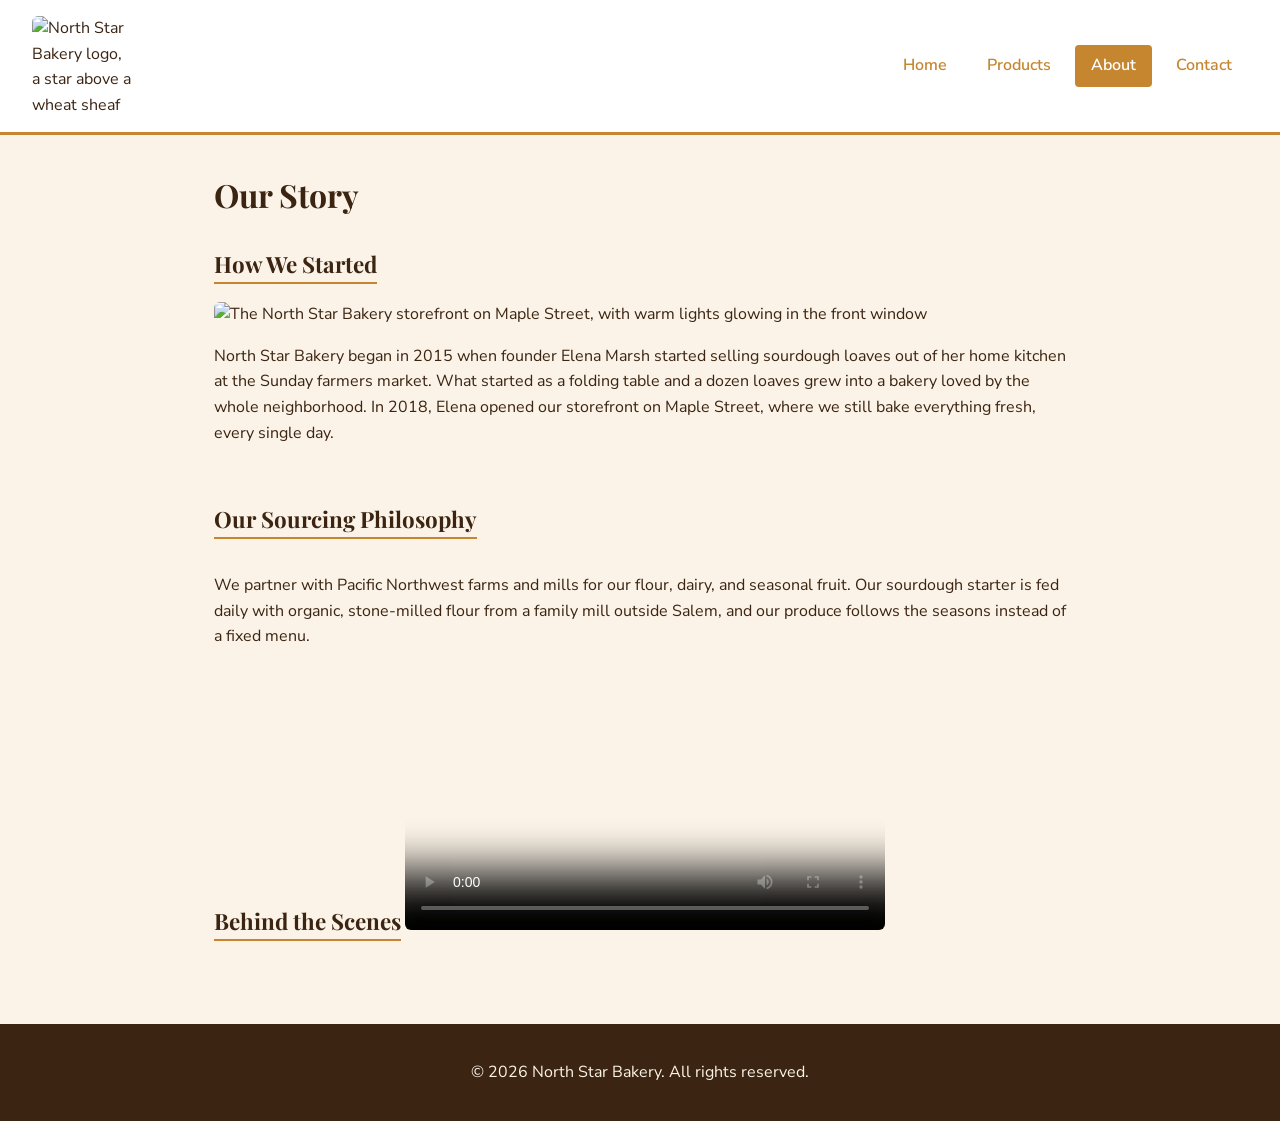
==== about.html @ 338725b3 "Add files via upload" ====
<!DOCTYPE html>
<html lang="en">
<head>
  <meta charset="UTF-8">
  <meta name="viewport" content="width=device-width, initial-scale=1.0">
  <link rel="preconnect" href="https://fonts.googleapis.com">
  <link rel="preconnect" href="https://fonts.gstatic.com" crossorigin>
  <link href="https://fonts.googleapis.com/css2?family=Nunito+Sans:wght@400;600;700&family=Playfair+Display:wght@600;700&display=swap" rel="stylesheet">
  <link rel="stylesheet" href="styles.css">
  <title>North Star Bakery | About</title>
</head>
<body>
  <header>
    <img src="media/bakery-logo_c.png" alt="North Star Bakery logo, a star above a wheat sheaf" width="100" height="100">
    <nav aria-label="Primary">
      <ul>
        <li><a href="index.html">Home</a></li>
        <li><a href="products.html">Products</a></li>
        <li><a href="about.html" aria-current="page">About</a></li>
        <li><a href="contact.html">Contact</a></li>
      </ul>
    </nav>
  </header>

  <main>
    <h1>Our Story</h1>

    <section aria-labelledby="history-heading">
      <h2 id="history-heading">How We Started</h2>
      <img src="media/bakery-storefront_c.png" alt="The North Star Bakery storefront on Maple Street, with warm lights glowing in the front window" width="600" height="400">
      <p>North Star Bakery began in 2015 when founder Elena Marsh started selling sourdough loaves out of her home kitchen at the Sunday farmers market. What started as a folding table and a dozen loaves grew into a bakery loved by the whole neighborhood. In 2018, Elena opened our storefront on Maple Street, where we still bake everything fresh, every single day.</p>
    </section>

    <section aria-labelledby="sourcing-heading">
      <h2 id="sourcing-heading">Our Sourcing Philosophy</h2>
      <p>We partner with Pacific Northwest farms and mills for our flour, dairy, and seasonal fruit. Our sourdough starter is fed daily with organic, stone-milled flour from a family mill outside Salem, and our produce follows the seasons instead of a fixed menu.</p>
    </section>

    <section aria-labelledby="behind-scenes-heading">
      <h2 id="behind-scenes-heading">Behind the Scenes</h2>
      <video controls width="480" height="270" poster="media/bakery-storefront_c.png">
        <source src="media/bakery-behind-scenes_c.mp4" type="video/mp4">
        Your browser does not support the video tag. You can
        <a href="media/bakery-behind-scenes_c.mp4">download the video</a>
        to see our bakers at work before sunrise.
      </video>
    </section>
  </main>

  <footer>
    <p>&copy; 2026 North Star Bakery. All rights reserved.</p>
  </footer>
</body>
</html>
---- styles.css ----
/* Colors */
:root {
  --color-cream: #FBF3E7;
  --color-brown: #3B2412;
  --color-gold: #C6862F;
  --color-white: #FFFFFF;
}

* {
  box-sizing: border-box;
}

body {
  margin: 0;
  font-family: 'Nunito Sans', Arial, sans-serif;
  color: var(--color-brown);
  background-color: var(--color-cream);
  line-height: 1.6;
}

h1, h2, legend {
  font-family: 'Playfair Display', Georgia, serif;
  color: var(--color-brown);
  line-height: 1.25;
}

h1 {
  font-size: 2rem;
  margin: 1rem 0;
}

h2 {
  font-size: 1.4rem;
  border-bottom: 2px solid var(--color-gold);
  padding-bottom: 0.25rem;
  display: inline-block;
}

a {
  color: var(--color-gold);
}

a:hover,
a:focus {
  color: var(--color-brown);
}

img, video {
  max-width: 100%;
  height: auto;
  border-radius: 6px;
}

/* Navigation */
header {
  display: flex;
  flex-direction: column;
  align-items: center;
  gap: 0.75rem;
  background-color: var(--color-white);
  padding: 1rem;
  border-bottom: 3px solid var(--color-gold);
}

nav ul {
  list-style: none;
  margin: 0;
  padding: 0;
  display: flex;
  flex-direction: column;
  align-items: center;
  gap: 0.5rem;
  width: 100%;
}

nav a {
  display: block;
  text-align: center;
  padding: 0.5rem 1rem;
  text-decoration: none;
  font-weight: 600;
  border-radius: 4px;
}

nav a:hover,
nav a:focus,
nav a[aria-current="page"] {
  background-color: var(--color-gold);
  color: var(--color-white);
}

/* Main content */
main {
  max-width: 900px;
  margin: 0 auto;
  padding: 1.5rem;
}

section {
  margin-bottom: 2.5rem;
}

address {
  font-style: normal;
}

figure {
  margin: 0;
}

figcaption {
  font-style: italic;
  color: var(--color-brown);
  margin-top: 0.5rem;
}

/* Product cards */
.product-list {
  list-style: none;
  margin: 1rem 0 0;
  padding: 0;
  display: flex;
  flex-direction: column;
  gap: 0.75rem;
}

.product-card {
  background-color: var(--color-white);
  border: 1px solid var(--color-gold);
  border-radius: 6px;
  padding: 0.75rem 1rem;
}

/* Contact form */
form {
  background-color: var(--color-white);
  border-radius: 6px;
  padding: 1rem;
}

fieldset {
  border: 2px solid var(--color-gold);
  border-radius: 6px;
  padding: 1rem;
}

legend {
  padding: 0 0.5rem;
  font-size: 1.2rem;
}

form p {
  margin: 0 0 1rem;
}

label {
  display: block;
  font-weight: 600;
  margin-bottom: 0.25rem;
}

input, select, textarea {
  width: 100%;
  padding: 0.5rem;
  border: 1px solid var(--color-brown);
  border-radius: 4px;
  font-family: inherit;
  font-size: 1rem;
}

button[type="submit"] {
  background-color: var(--color-gold);
  color: var(--color-white);
  border: none;
  padding: 0.65rem 1.5rem;
  font-size: 1rem;
  font-weight: 600;
  border-radius: 4px;
  cursor: pointer;
}

button[type="submit"]:hover {
  background-color: var(--color-brown);
}

/* Footer */
footer {
  background-color: var(--color-brown);
  color: var(--color-cream);
  text-align: center;
  padding: 1.25rem;
}

/* Desktop layout */
@media (min-width: 700px) {
  header {
    flex-direction: row;
    justify-content: space-between;
    padding: 1rem 2rem;
  }

  nav ul {
    flex-direction: row;
    width: auto;
  }

  .product-list {
    flex-direction: row;
    flex-wrap: wrap;
  }

  .product-card {
    flex: 1 1 200px;
  }

  form fieldset {
    display: flex;
    flex-wrap: wrap;
    gap: 0 1rem;
  }

  form p {
    flex: 1 1 45%;
  }

  form fieldset > p:last-of-type {
    flex-basis: 100%;
  }
}
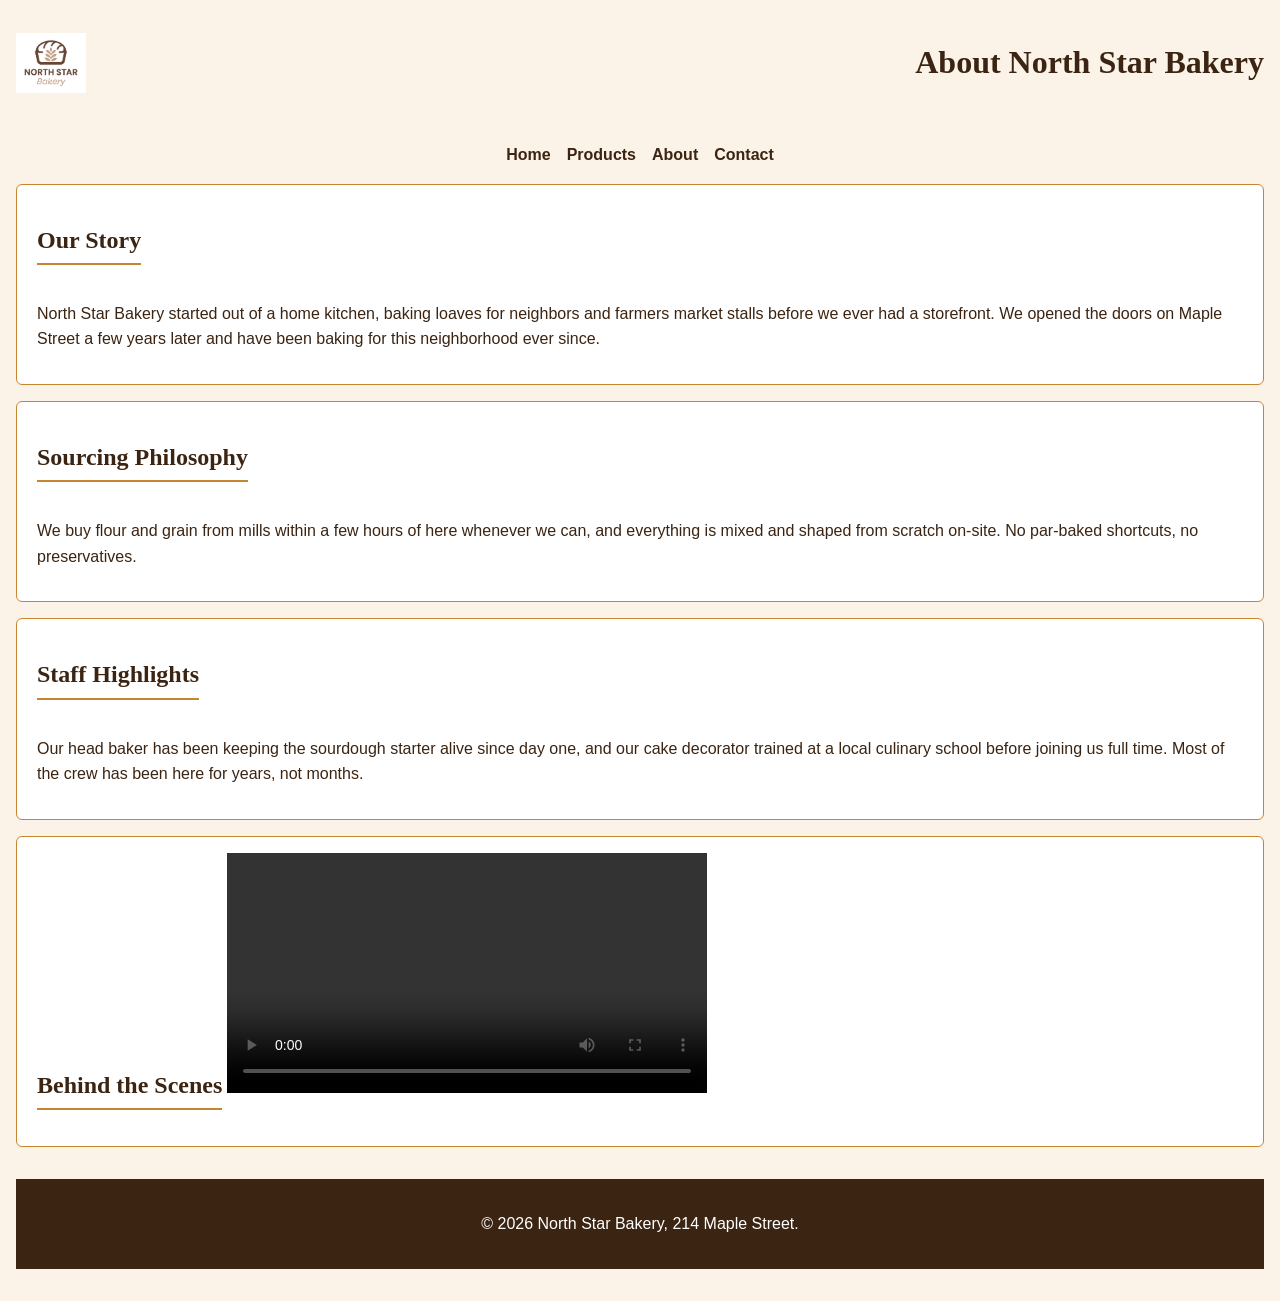
==== commit ab55a62e: "Add files via upload Added:  pre-order tracker, form validation, and localStorage for Touchstone 4." ====
--- a/about.html
+++ b/about.html
@@ -3,52 +3,51 @@
 <head>
   <meta charset="UTF-8">
   <meta name="viewport" content="width=device-width, initial-scale=1.0">
-  <link rel="preconnect" href="https://fonts.googleapis.com">
-  <link rel="preconnect" href="https://fonts.gstatic.com" crossorigin>
-  <link href="https://fonts.googleapis.com/css2?family=Nunito+Sans:wght@400;600;700&family=Playfair+Display:wght@600;700&display=swap" rel="stylesheet">
-  <link rel="stylesheet" href="styles.css">
   <title>North Star Bakery | About</title>
+  <link rel="stylesheet" href="css/styles.css">
 </head>
 <body>
   <header>
-    <img src="media/bakery-logo_c.png" alt="North Star Bakery logo, a star above a wheat sheaf" width="100" height="100">
-    <nav aria-label="Primary">
-      <ul>
-        <li><a href="index.html">Home</a></li>
-        <li><a href="products.html">Products</a></li>
-        <li><a href="about.html" aria-current="page">About</a></li>
-        <li><a href="contact.html">Contact</a></li>
-      </ul>
-    </nav>
+    <img src="media/bakery-logo_c.png" alt="North Star Bakery logo, a star above a loaf of bread">
+    <h1>About North Star Bakery</h1>
   </header>
 
+  <nav>
+    <ul>
+      <li><a href="index.html">Home</a></li>
+      <li><a href="products.html">Products</a></li>
+      <li><a href="about.html">About</a></li>
+      <li><a href="contact.html">Contact</a></li>
+    </ul>
+  </nav>
+
   <main>
-    <h1>Our Story</h1>
-
-    <section aria-labelledby="history-heading">
-      <h2 id="history-heading">How We Started</h2>
-      <img src="media/bakery-storefront_c.png" alt="The North Star Bakery storefront on Maple Street, with warm lights glowing in the front window" width="600" height="400">
-      <p>North Star Bakery began in 2015 when founder Elena Marsh started selling sourdough loaves out of her home kitchen at the Sunday farmers market. What started as a folding table and a dozen loaves grew into a bakery loved by the whole neighborhood. In 2018, Elena opened our storefront on Maple Street, where we still bake everything fresh, every single day.</p>
+    <section>
+      <h2>Our Story</h2>
+      <p>North Star Bakery started out of a home kitchen, baking loaves for neighbors and farmers market stalls before we ever had a storefront. We opened the doors on Maple Street a few years later and have been baking for this neighborhood ever since.</p>
     </section>
 
-    <section aria-labelledby="sourcing-heading">
-      <h2 id="sourcing-heading">Our Sourcing Philosophy</h2>
-      <p>We partner with Pacific Northwest farms and mills for our flour, dairy, and seasonal fruit. Our sourdough starter is fed daily with organic, stone-milled flour from a family mill outside Salem, and our produce follows the seasons instead of a fixed menu.</p>
+    <section>
+      <h2>Sourcing Philosophy</h2>
+      <p>We buy flour and grain from mills within a few hours of here whenever we can, and everything is mixed and shaped from scratch on-site. No par-baked shortcuts, no preservatives.</p>
     </section>
 
-    <section aria-labelledby="behind-scenes-heading">
-      <h2 id="behind-scenes-heading">Behind the Scenes</h2>
-      <video controls width="480" height="270" poster="media/bakery-storefront_c.png">
+    <section>
+      <h2>Staff Highlights</h2>
+      <p>Our head baker has been keeping the sourdough starter alive since day one, and our cake decorator trained at a local culinary school before joining us full time. Most of the crew has been here for years, not months.</p>
+    </section>
+
+    <section>
+      <h2>Behind the Scenes</h2>
+      <video controls width="480">
         <source src="media/bakery-behind-scenes_c.mp4" type="video/mp4">
-        Your browser does not support the video tag. You can
-        <a href="media/bakery-behind-scenes_c.mp4">download the video</a>
-        to see our bakers at work before sunrise.
+        Your browser doesn't support the video element. Here's a description instead: a short clip of our bakers shaping dough and pulling fresh loaves out of the oven early in the morning.
       </video>
     </section>
   </main>
 
   <footer>
-    <p>&copy; 2026 North Star Bakery. All rights reserved.</p>
+    <p>&copy; 2026 North Star Bakery, 214 Maple Street.</p>
   </footer>
 </body>
 </html>
--- a/css/styles.css
+++ b/css/styles.css
@@ -0,0 +1,119 @@
+:root {
+  --color-cream: #FBF3E7;
+  --color-brown: #3B2412;
+  --color-gold: #C6862F;
+  --color-white: #FFFFFF;
+}
+
+body {
+  background-color: var(--color-cream);
+  color: var(--color-brown);
+  font-family: "Nunito Sans", Arial, sans-serif;
+  line-height: 1.6;
+  margin: 0;
+  padding: 0 1rem 2rem;
+}
+
+header {
+  display: flex;
+  flex-direction: column;
+  align-items: center;
+  gap: 0.5rem;
+  padding: 1rem 0;
+}
+
+header img {
+  height: 60px;
+}
+
+h1, h2, h3, legend {
+  font-family: "Playfair Display", Georgia, serif;
+}
+
+h2 {
+  border-bottom: 2px solid var(--color-gold);
+  display: inline-block;
+  padding-bottom: 0.25rem;
+}
+
+nav ul {
+  list-style: none;
+  display: flex;
+  flex-wrap: wrap;
+  gap: 1rem;
+  padding: 0;
+  justify-content: center;
+}
+
+nav a {
+  color: var(--color-brown);
+  font-weight: bold;
+  text-decoration: none;
+}
+
+nav a:hover,
+nav a:focus {
+  color: var(--color-gold);
+  text-decoration: underline;
+}
+
+@media (min-width: 700px) {
+  header {
+    flex-direction: row;
+    justify-content: space-between;
+  }
+}
+
+section {
+  background-color: var(--color-white);
+  border: 1px solid var(--color-gold);
+  border-radius: 6px;
+  padding: 1rem 1.25rem;
+  margin: 1rem 0;
+}
+
+button {
+  background-color: var(--color-gold);
+  color: var(--color-white);
+  border: none;
+  border-radius: 4px;
+  padding: 0.5rem 1rem;
+  cursor: pointer;
+  font-family: inherit;
+}
+
+button:hover,
+button:focus {
+  background-color: var(--color-brown);
+}
+
+.error-message {
+  color: #8B1E1E;
+  font-size: 0.9rem;
+  display: inline-block;
+  margin-top: 0.25rem;
+}
+
+.success-message {
+  background-color: #E9F5EA;
+  border: 1px solid #2E7D32;
+  color: #1B5E20;
+  padding: 0.75rem 1rem;
+  border-radius: 4px;
+}
+
+#preorder-tracker ul {
+  padding-left: 1.25rem;
+}
+
+#preorder-tracker li {
+  margin-bottom: 0.5rem;
+}
+
+footer {
+  color: var(--color-white);
+  background-color: var(--color-brown);
+  text-align: center;
+  padding: 1rem;
+  margin-top: 2rem;
+}
